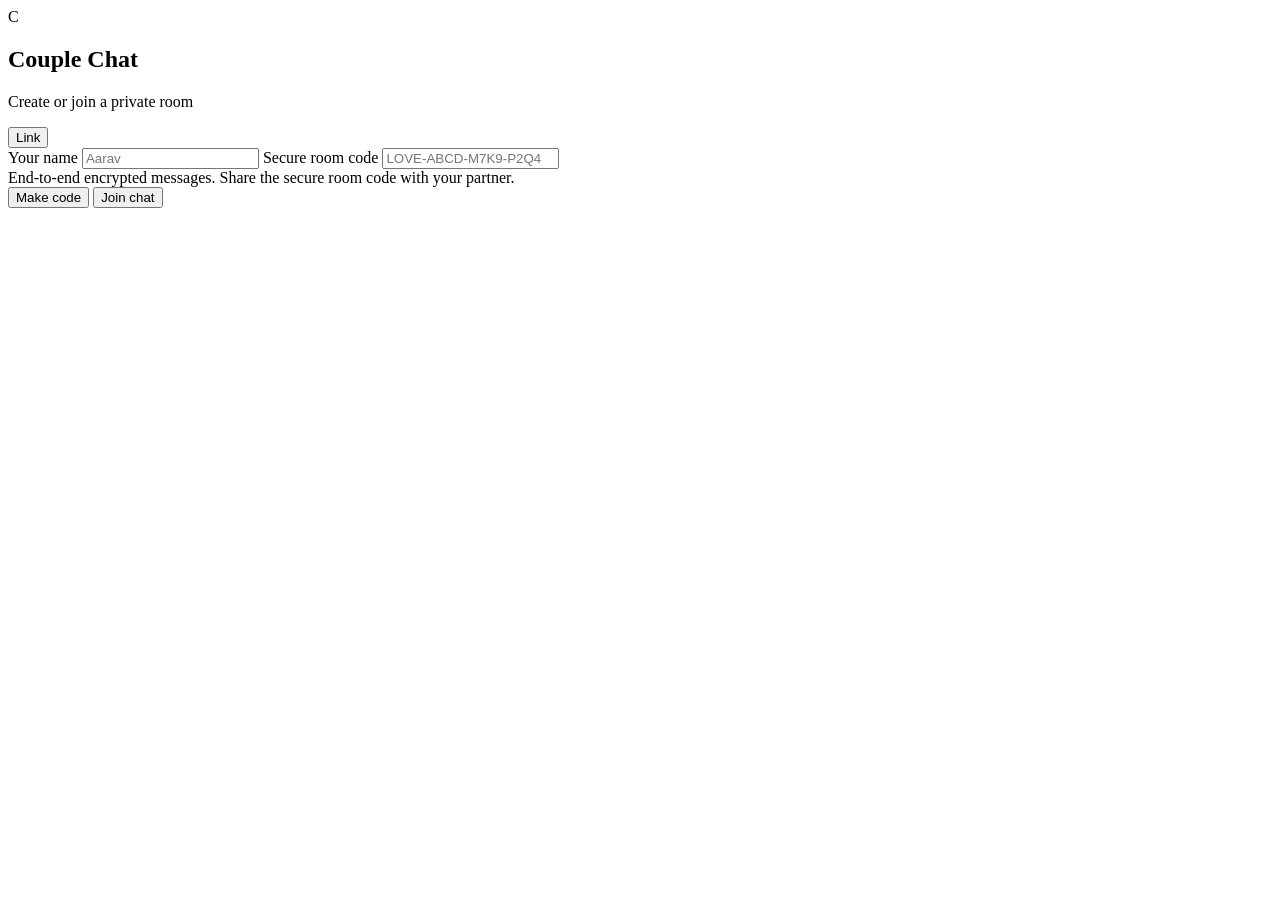
==== index.html @ abcceedb "Upload index.html" ====
<!doctype html>
<html lang="en">
  <head>
    <meta charset="UTF-8" />
    <meta name="viewport" content="width=device-width, initial-scale=1.0" />
    <title>Couple Chat</title>
    <link rel="stylesheet" href="style.css" />
  </head>
  <body>
    <main class="app">
      <section class="phone" aria-label="Couple chat app">
        <div class="topbar">
          <div class="avatar">C</div>
          <div>
            <h1>Couple Chat</h1>
            <p id="status">Create or join a private room</p>
          </div>
          <button id="copyRoom" class="icon-btn" title="Copy secure invite link" aria-label="Copy secure invite link">
            <span>Link</span>
          </button>
        </div>

        <form id="joinForm" class="join-panel">
          <label>
            Your name
            <input id="nameInput" autocomplete="name" maxlength="28" placeholder="Aarav" required />
          </label>
          <label>
            Secure room code
            <input id="roomInput" autocomplete="off" maxlength="80" placeholder="LOVE-ABCD-M7K9-P2Q4" required />
          </label>
          <div class="secure-note">End-to-end encrypted messages. Share the secure room code with your partner.</div>
          <div class="actions">
            <button type="button" id="makeCode">Make code</button>
            <button type="submit" class="primary">Join chat</button>
          </div>
        </form>

        <section id="chatPanel" class="chat-panel" hidden>
          <div id="messages" class="messages" aria-live="polite"></div>
          <div id="typing" class="typing"></div>
          <form id="messageForm" class="composer">
            <input id="messageInput" autocomplete="off" maxlength="1200" placeholder="Message..." />
            <button class="send" aria-label="Send message">Send</button>
          </form>
        </section>
      </section>
    </main>
    <script src="app.js"></script>
  </body>
</html>
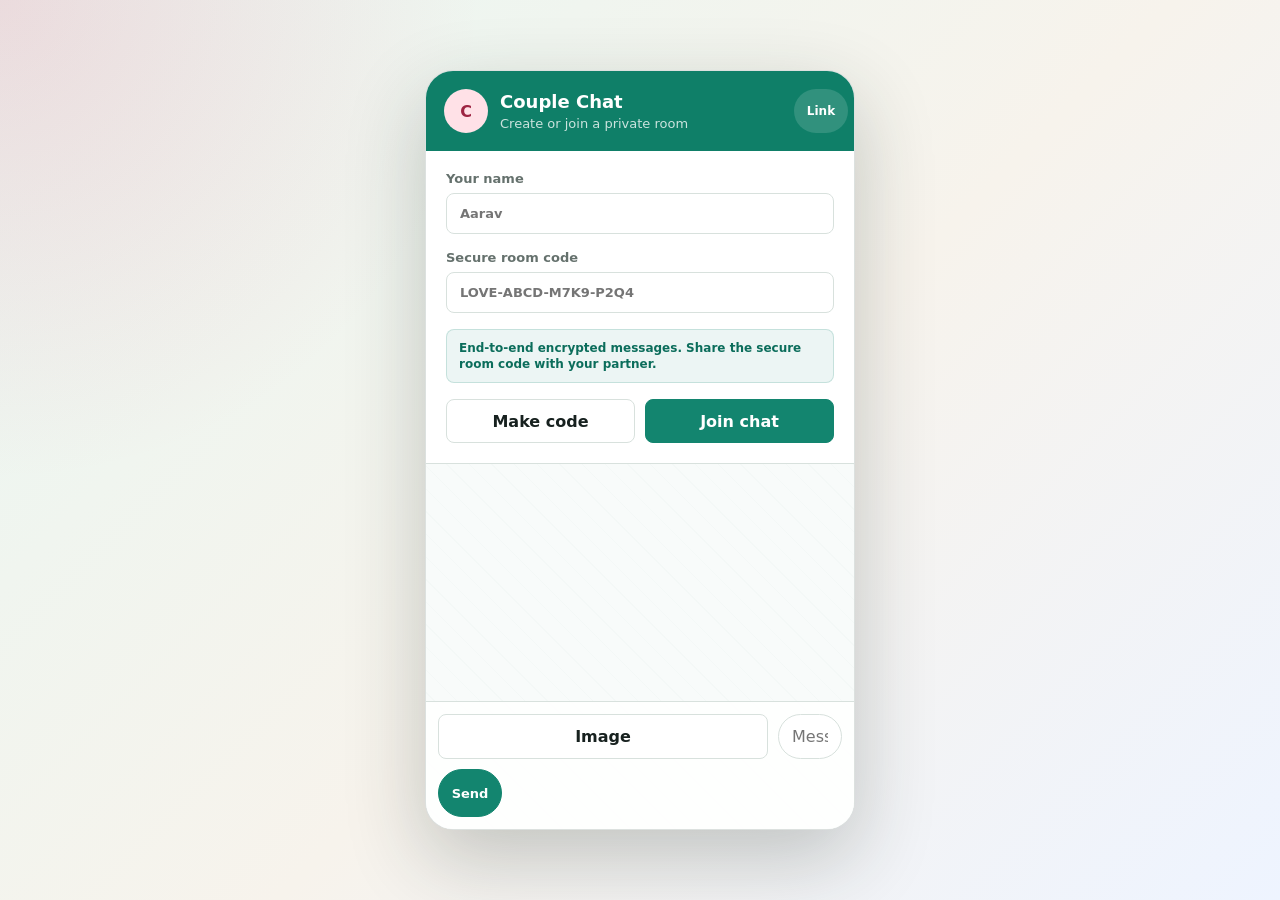
==== commit 24b6db59: "Upgrade chat features: index.html" ====
--- a/index.html
+++ b/index.html
@@ -40,6 +40,8 @@
           <div id="messages" class="messages" aria-live="polite"></div>
           <div id="typing" class="typing"></div>
           <form id="messageForm" class="composer">
+            <input id="imageInput" type="file" accept="image/*" hidden />
+            <button type="button" id="imageButton" class="tool-btn" aria-label="Send encrypted image">Image</button>
             <input id="messageInput" autocomplete="off" maxlength="1200" placeholder="Message..." />
             <button class="send" aria-label="Send message">Send</button>
           </form>
--- a/style.css
+++ b/style.css
@@ -0,0 +1,282 @@
+:root {
+  color-scheme: light;
+  --ink: #17211f;
+  --muted: #65716d;
+  --line: #d8e1dd;
+  --panel: #f8fbfa;
+  --brand: #13856f;
+  --brand-dark: #0b6d5b;
+  --mine: #d8f6de;
+  --theirs: #ffffff;
+  --rose: #f35d7f;
+  font-family: Inter, ui-sans-serif, system-ui, -apple-system, BlinkMacSystemFont, "Segoe UI", sans-serif;
+}
+
+* {
+  box-sizing: border-box;
+}
+
+body {
+  margin: 0;
+  min-height: 100vh;
+  background:
+    radial-gradient(circle at top left, rgba(243, 93, 127, 0.18), transparent 30rem),
+    linear-gradient(135deg, #e9f7f2 0%, #f7f3ec 54%, #eef4ff 100%);
+  color: var(--ink);
+}
+
+button,
+input {
+  font: inherit;
+}
+
+.app {
+  min-height: 100vh;
+  display: grid;
+  place-items: center;
+  padding: 24px;
+}
+
+.phone {
+  width: min(100%, 430px);
+  height: min(760px, calc(100vh - 48px));
+  min-height: 620px;
+  display: grid;
+  grid-template-rows: auto auto 1fr;
+  overflow: hidden;
+  border: 1px solid rgba(23, 33, 31, 0.12);
+  border-radius: 28px;
+  background: var(--panel);
+  box-shadow: 0 28px 80px rgba(28, 42, 38, 0.24);
+}
+
+.topbar {
+  display: grid;
+  grid-template-columns: 44px 1fr 42px;
+  gap: 12px;
+  align-items: center;
+  padding: 18px;
+  background: #0f7f68;
+  color: #fff;
+}
+
+.avatar {
+  width: 44px;
+  height: 44px;
+  display: grid;
+  place-items: center;
+  border-radius: 50%;
+  background: #ffe1e7;
+  color: #9d2442;
+  font-weight: 800;
+}
+
+h1 {
+  margin: 0;
+  font-size: 18px;
+  line-height: 1.2;
+  letter-spacing: 0;
+}
+
+.topbar p {
+  margin: 4px 0 0;
+  color: rgba(255, 255, 255, 0.78);
+  font-size: 13px;
+}
+
+.icon-btn {
+  width: 54px;
+  height: 42px;
+  border: 0;
+  border-radius: 999px;
+  background: rgba(255, 255, 255, 0.14);
+  color: #fff;
+  cursor: pointer;
+  font-size: 12px;
+}
+
+.join-panel {
+  display: grid;
+  gap: 16px;
+  padding: 20px;
+  border-bottom: 1px solid var(--line);
+  background: #fff;
+}
+
+label {
+  display: grid;
+  gap: 7px;
+  color: var(--muted);
+  font-size: 13px;
+  font-weight: 700;
+}
+
+input {
+  width: 100%;
+  min-width: 0;
+  border: 1px solid var(--line);
+  border-radius: 8px;
+  padding: 12px 13px;
+  color: var(--ink);
+  background: #fff;
+  outline: none;
+}
+
+input:focus {
+  border-color: var(--brand);
+  box-shadow: 0 0 0 3px rgba(19, 133, 111, 0.15);
+}
+
+.actions {
+  display: grid;
+  grid-template-columns: 1fr 1fr;
+  gap: 10px;
+}
+
+button {
+  min-height: 44px;
+  border: 1px solid var(--line);
+  border-radius: 8px;
+  background: #fff;
+  color: var(--ink);
+  cursor: pointer;
+  font-weight: 800;
+}
+
+button:hover {
+  filter: brightness(0.98);
+}
+
+.primary,
+.send {
+  border-color: var(--brand);
+  background: var(--brand);
+  color: #fff;
+}
+
+.chat-panel {
+  min-height: 0;
+  display: grid;
+  grid-template-rows: 1fr auto auto;
+  background:
+    linear-gradient(rgba(248, 251, 250, 0.86), rgba(248, 251, 250, 0.86)),
+    repeating-linear-gradient(45deg, #dbe8e4 0 1px, transparent 1px 16px);
+}
+
+.messages {
+  min-height: 0;
+  overflow-y: auto;
+  display: flex;
+  flex-direction: column;
+  gap: 8px;
+  padding: 18px;
+}
+
+.empty {
+  margin: auto;
+  max-width: 260px;
+  color: var(--muted);
+  text-align: center;
+  line-height: 1.5;
+}
+
+.bubble {
+  max-width: 78%;
+  padding: 9px 11px 7px;
+  border: 1px solid rgba(23, 33, 31, 0.08);
+  border-radius: 8px;
+  background: var(--theirs);
+  box-shadow: 0 2px 6px rgba(23, 33, 31, 0.06);
+}
+
+.bubble.mine {
+  align-self: flex-end;
+  background: var(--mine);
+}
+
+.bubble.theirs {
+  align-self: flex-start;
+}
+
+.sender {
+  margin-bottom: 3px;
+  color: var(--rose);
+  font-size: 12px;
+  font-weight: 800;
+}
+
+.text {
+  white-space: pre-wrap;
+  overflow-wrap: anywhere;
+  line-height: 1.35;
+}
+
+.meta {
+  display: flex;
+  justify-content: flex-end;
+  align-items: center;
+  gap: 7px;
+  margin-top: 3px;
+  color: var(--muted);
+  font-size: 11px;
+  text-align: right;
+}
+
+.receipt {
+  color: var(--brand-dark);
+  font-weight: 800;
+}
+
+.typing {
+  min-height: 24px;
+  padding: 0 18px 6px;
+  color: var(--muted);
+  font-size: 12px;
+}
+
+.secure-note {
+  padding: 10px 12px;
+  border: 1px solid rgba(19, 133, 111, 0.18);
+  border-radius: 8px;
+  background: rgba(19, 133, 111, 0.08);
+  color: var(--brand-dark);
+  font-size: 12px;
+  font-weight: 800;
+  line-height: 1.35;
+}
+
+.composer {
+  display: grid;
+  grid-template-columns: 1fr 64px;
+  gap: 10px;
+  padding: 12px;
+  background: rgba(255, 255, 255, 0.9);
+  border-top: 1px solid var(--line);
+}
+
+.composer input {
+  border-radius: 999px;
+}
+
+.send {
+  width: 64px;
+  height: 48px;
+  min-height: 48px;
+  border-radius: 999px;
+  padding: 0;
+  font-size: 13px;
+}
+
+@media (max-width: 520px) {
+  .app {
+    padding: 0;
+  }
+
+  .phone {
+    width: 100%;
+    height: 100vh;
+    min-height: 100vh;
+    border: 0;
+    border-radius: 0;
+  }
+}
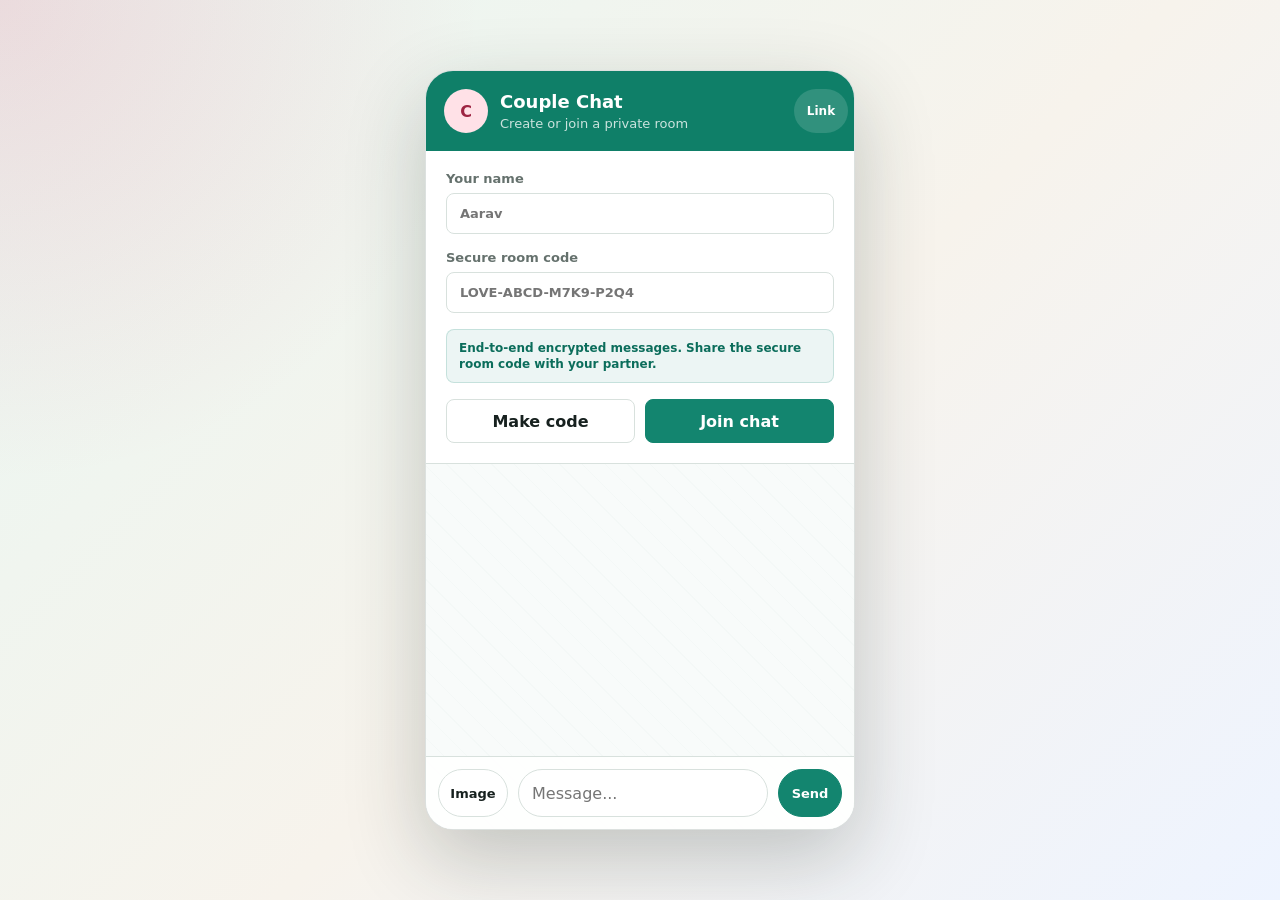
==== commit 5f8be5d0: "Fix room code encryption key cache for index.html" ====
--- a/index.html
+++ b/index.html
@@ -48,6 +48,6 @@
         </section>
       </section>
     </main>
-    <script src="app.js"></script>
+    <script src="app.js?v=2026-05-06-2"></script>
   </body>
 </html>
--- a/style.css
+++ b/style.css
@@ -247,7 +247,7 @@
 
 .composer {
   display: grid;
-  grid-template-columns: 1fr 64px;
+  grid-template-columns: 70px 1fr 64px;
   gap: 10px;
   padding: 12px;
   background: rgba(255, 255, 255, 0.9);
@@ -258,6 +258,13 @@
   border-radius: 999px;
 }
 
+.tool-btn {
+  min-height: 48px;
+  border-radius: 999px;
+  font-size: 13px;
+  padding: 0 10px;
+}
+
 .send {
   width: 64px;
   height: 48px;
@@ -265,6 +272,54 @@
   border-radius: 999px;
   padding: 0;
   font-size: 13px;
+}
+
+.body {
+  display: grid;
+  gap: 7px;
+}
+
+.chat-image {
+  display: block;
+  width: 100%;
+  max-height: 280px;
+  object-fit: cover;
+  border-radius: 7px;
+  background: #edf3f1;
+}
+
+.caption {
+  margin-top: 2px;
+}
+
+.deleted-text {
+  color: var(--muted);
+  font-style: italic;
+}
+
+.edited {
+  color: var(--muted);
+}
+
+.message-actions {
+  display: flex;
+  justify-content: flex-end;
+  gap: 6px;
+  margin-top: 7px;
+}
+
+.message-actions button {
+  min-height: 26px;
+  border-radius: 999px;
+  padding: 0 9px;
+  color: var(--muted);
+  background: rgba(255, 255, 255, 0.55);
+  font-size: 11px;
+  font-weight: 800;
+}
+
+.bubble.deleted {
+  opacity: 0.82;
 }
 
 @media (max-width: 520px) {
@@ -279,4 +334,15 @@
     border: 0;
     border-radius: 0;
   }
-}
+
+  .composer {
+    grid-template-columns: 58px 1fr 58px;
+    gap: 8px;
+  }
+
+  .tool-btn,
+  .send {
+    width: auto;
+    font-size: 12px;
+  }
+}
